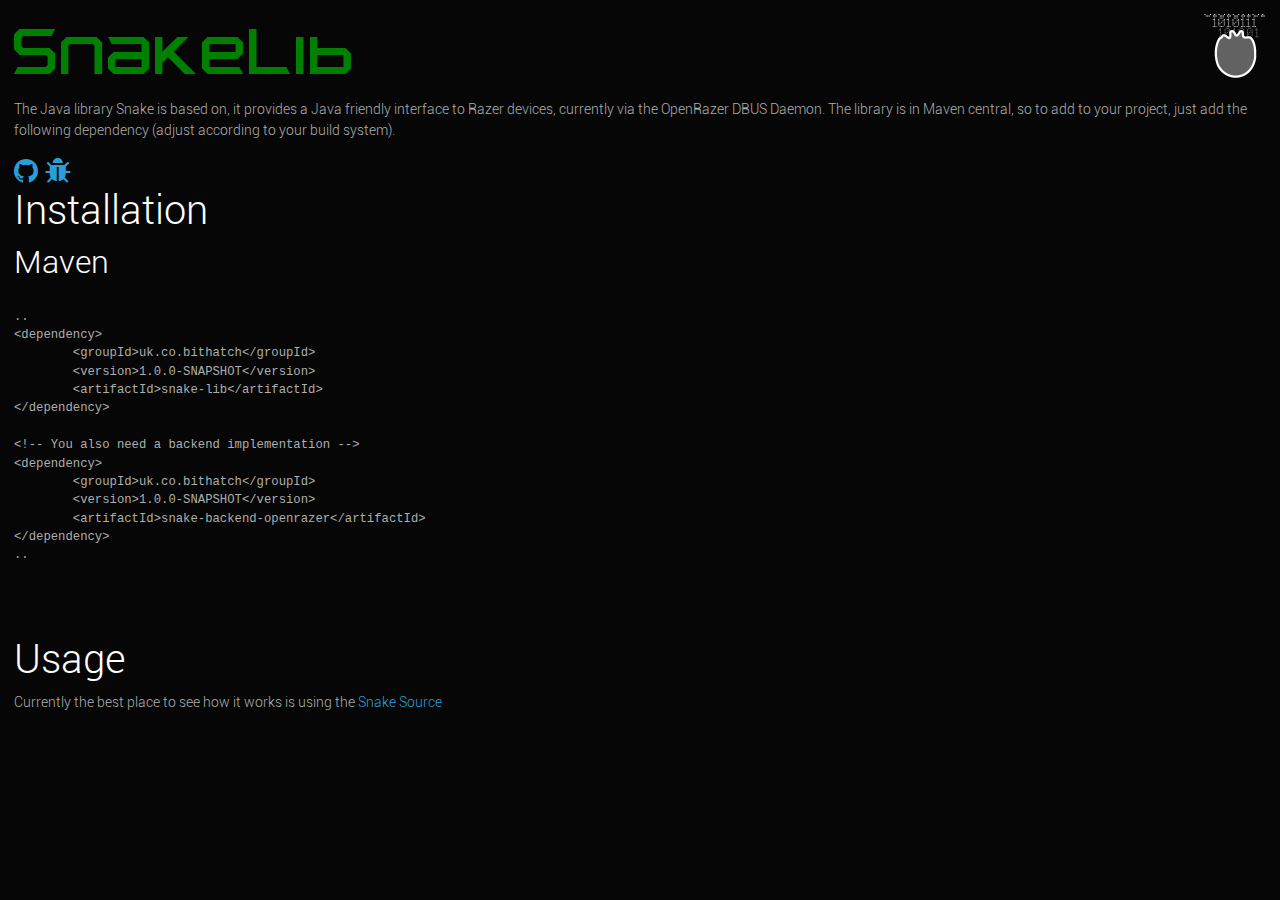
==== snake-lib.html @ 62191e27 "More website" ====
<html>
<head>
<link rel="stylesheet" href="bootstrap.min.css"
	integrity="sha384-TX8t27EcRE3e/ihU7zmQxVncDAy5uIKz4rEkgIXeMed4M0jlfIDPvg6uqKI2xXr2"
	crossorigin="anonymous">
<link rel="stylesheet" href="cyborg.css">
<link rel="stylesheet" href="bithatch.css">
<link rel="stylesheet"
	href="font-awesome-4.7.0/css/font-awesome.min.css">
<title>Bithatch - SnakeLib</title>
</head>
<body>
	<div class="float-right">
		<a href="index.html"> <img class="bithatch-logo"
			src="bithatch-reverse-256.png" /></a>
	</div>
	<h1 class="snake-title">SnakeLib</h1>
	<p>The Java library Snake is based on, it provides a Java friendly
		interface to Razer devices, currently via the OpenRazer DBUS Daemon.
		The library is in Maven central, so to add to your project, just add
		the following dependency (adjust according to your build system).</p>
	<a class="mr-1" href="https://github.com/bithatch/snake"><i
		class="fa fa-github fa-2x"></i></a>
	<a class="mr-1" href="https://github.com/bithatch/snake/issues"><i
		class="fa fa-bug fa-2x"></i></a>
	<h3>Installation</h3>
	<h4>Maven</h4>
	<pre>
		<code>
..
&lt;dependency&gt;
	&lt;groupId&gt;uk.co.bithatch&lt;/groupId&gt;
	&lt;version&gt;1.0.0-SNAPSHOT&lt;/version&gt;
	&lt;artifactId&gt;snake-lib&lt;/artifactId&gt;
&lt;/dependency&gt;

&lt;!-- You also need a backend implementation --&gt;
&lt;dependency&gt;
	&lt;groupId&gt;uk.co.bithatch&lt;/groupId&gt;
	&lt;version&gt;1.0.0-SNAPSHOT&lt;/version&gt;
	&lt;artifactId&gt;snake-backend-openrazer&lt;/artifactId&gt;
&lt;/dependency&gt;
..
		
		</code>
	</pre>
	<h3>Usage</h3>
	<p>
		Currently the best place to see how it works is using the <a
			href="https://github.com/bithatch/snake">Snake Source</a>
</body>
</html>
---- bithatch.css ----
@font-face {
	src: url('FROSTBITE-Narrow.ttf');
	font-family: FROSTBITE-Narrow;
}

@font-face {
	src: url('Roboto-Light.ttf');
	font-family: Roboto-Light;
}

@font-face {
	src: url('fontawesome-webfont.ttf');
	font-family: Font;
}

body {
	margin: 1em;
	font-family: Roboto-Light;
}

.bithatch-logo {
	width: 64px;
}

.snake-title {
	font-family: FROSTBITE-Narrow;
	color: green;
}
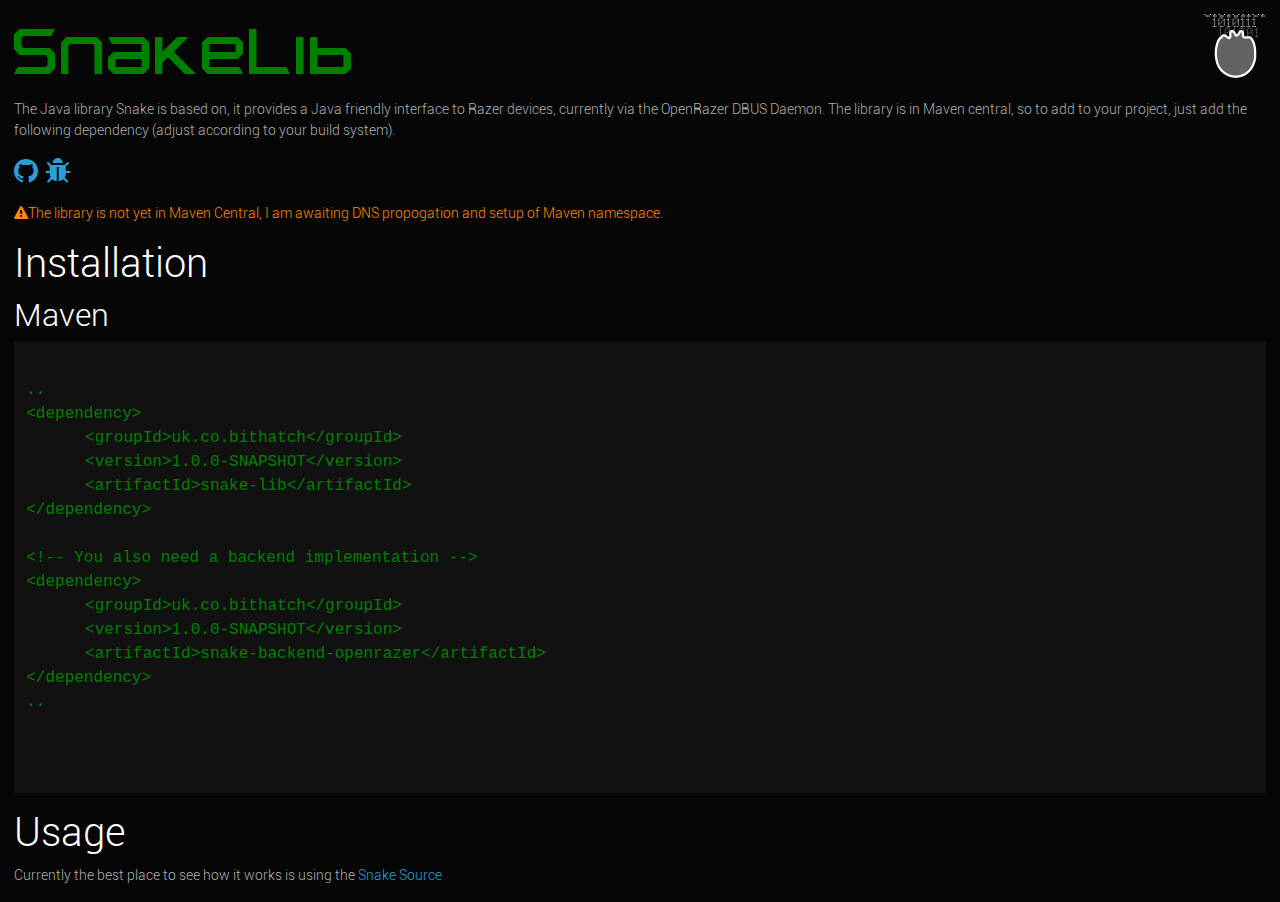
==== commit 39ec27a2: "noarch rpm, greyed out stable installers for now." ====
--- a/snake-lib.html
+++ b/snake-lib.html
@@ -23,6 +23,8 @@
 		class="fa fa-github fa-2x"></i></a>
 	<a class="mr-1" href="https://github.com/bithatch/snake/issues"><i
 		class="fa fa-bug fa-2x"></i></a>
+		<p class="text-warning mt-3"><i class="fa fa-warning"></i>The library is not yet in Maven Central, I am awaiting DNS propogation 
+		and setup of Maven namespace.</p>
 	<h3>Installation</h3>
 	<h4>Maven</h4>
 	<pre>
--- a/bithatch.css
+++ b/bithatch.css
@@ -25,4 +25,14 @@
 .snake-title {
 	font-family: FROSTBITE-Narrow;
 	color: green;
+}
+
+pre {
+	padding: 1em;
+	background-color: #111;
+}
+
+pre code {
+	color: green;
+	font-size: 12pt;
 }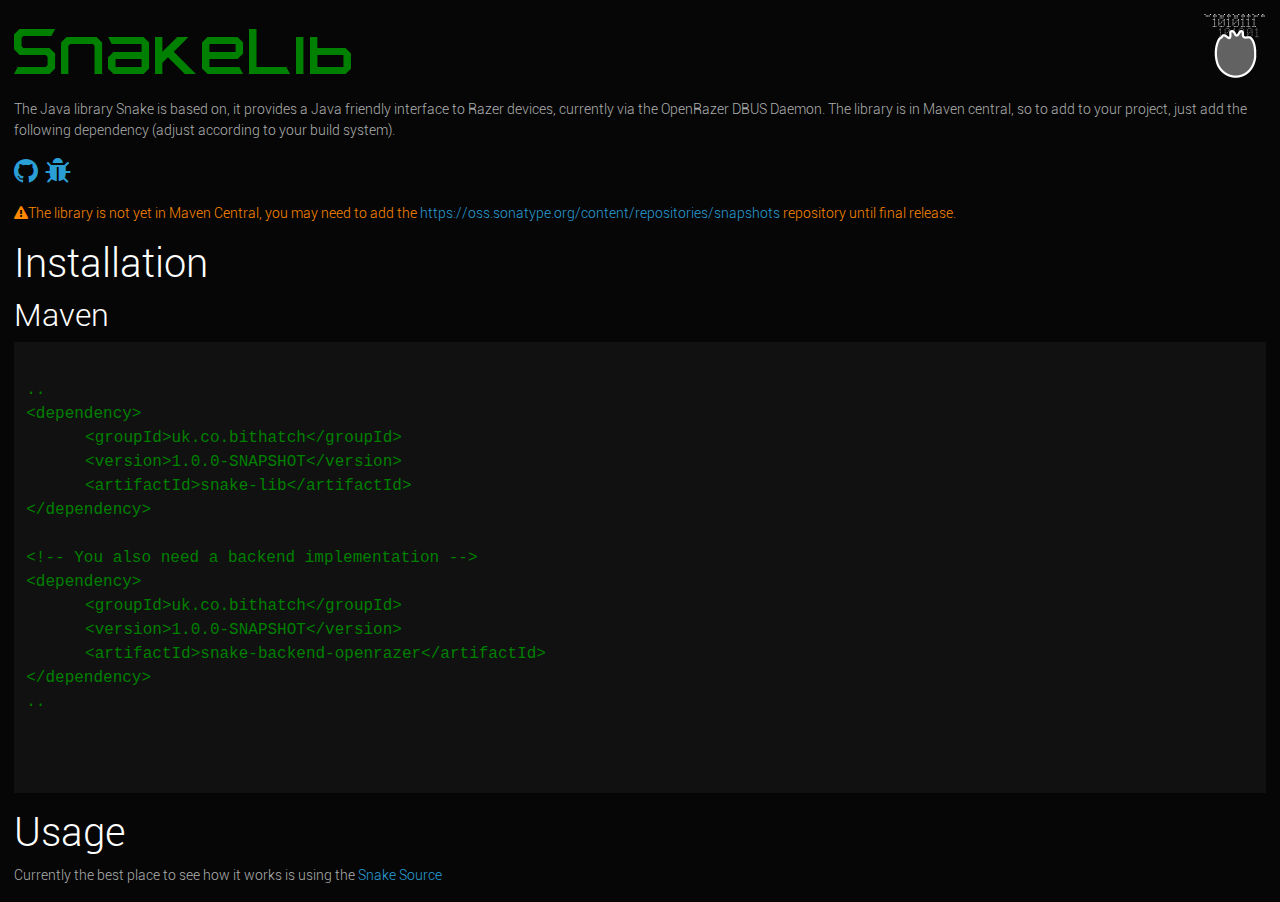
==== commit a8ed8f17: "Update central message" ====
--- a/snake-lib.html
+++ b/snake-lib.html
@@ -23,8 +23,12 @@
 		class="fa fa-github fa-2x"></i></a>
 	<a class="mr-1" href="https://github.com/bithatch/snake/issues"><i
 		class="fa fa-bug fa-2x"></i></a>
-		<p class="text-warning mt-3"><i class="fa fa-warning"></i>The library is not yet in Maven Central, I am awaiting DNS propogation 
-		and setup of Maven namespace.</p>
+	<p class="text-warning mt-3">
+		<i class="fa fa-warning"></i>The library is not yet in Maven Central,
+		you may need to add the <a
+			href="https://oss.sonatype.org/content/repositories/snapshots">https://oss.sonatype.org/content/repositories/snapshots</a>
+		repository until final release.
+	</p>
 	<h3>Installation</h3>
 	<h4>Maven</h4>
 	<pre>
